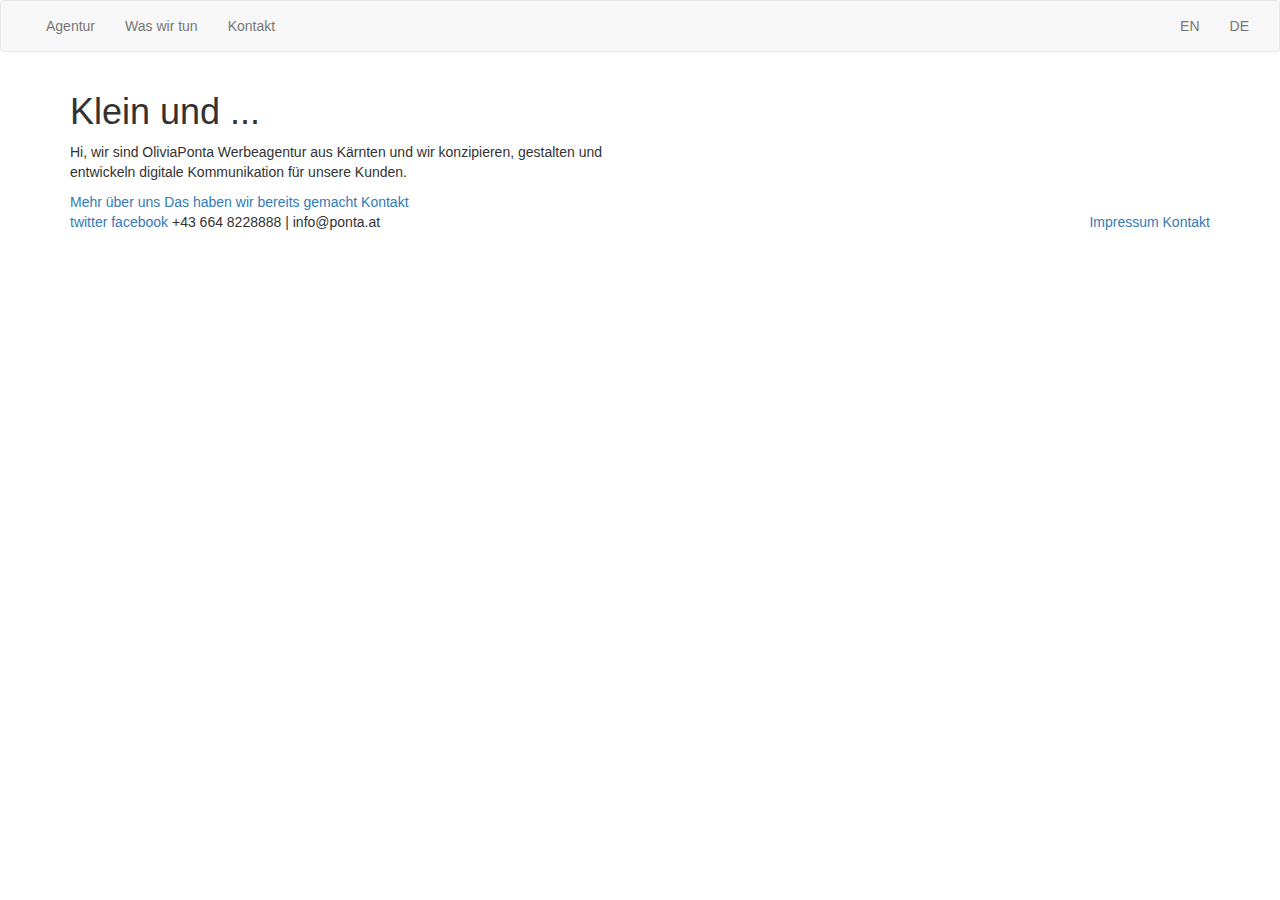
==== index.html @ 5dfd119a "added logo" ====
<!DOCTYPE HTML PUBLIC "-//W3C//DTD HTML 4.01//EN"
	"http://www.w3.org/TR/html4/strict.dtd">
<html>
	<head>
	  <meta http-equiv="Content-type" content="text/html; charset=utf-8"/>
	  <meta name="viewport" content="width=device-width, initial-scale=1">
	  <title>OliviaPonta</title>
	  
	  <!--Bootstrap CSS-->
	  <link rel="stylesheet" href="https://maxcdn.bootstrapcdn.com/bootstrap/3.3.7/css/bootstrap.min.css" type="text/css" media="screen">
	  <!--my Style-->
	  <link rel="stylesheet" href="css/style.css" type="text/css" media="screen" title="no title" charset="utf-8"/>
	</head>
	<body>
		
    <nav class="navbar navbar-default">
        <div class="container-fluid">
            <div class="navbar-header">
                <button type="button" class="navbar-toggle collapsed" data-toggle="collapse" data-target="#collapse" aria-expanded="false">
                    <span class="sr-only">Toggle navigation</span>
                    <span class="icon-bar"></span>
                    <span class="icon-bar"></span>
                    <span class="icon-bar"></span>
                </button>
                <a class="navbar-brand" href="#"><img src="img/opwa-logo.svg" alt="Logo"></a>
            </div>

            <!-- Collect the nav links, forms, and other content for toggling -->
            <div class="collapse navbar-collapse" id="collapse">
                <ul class="nav navbar-nav">
                    <li><a href="#">Agentur</a></li>
                    <li><a href="#">Was wir tun</a></li>
                    <li><a href="#">Kontakt</a></li>
                </ul>
                <ul class="nav navbar-nav navbar-right navbar-lang">
                    <li><a href="#">EN</a></li>
                    <li><a href="#">DE</a></li>
                </ul>
            </div><!-- /.navbar-collapse -->
        </div><!-- /.container-fluid -->
    </nav>
    
    <div class="container">
        <div class="row">
            <header class="col-md-12">
                <h1>Klein und ...</h1>
            </header>
            <section class="col-md-6 description">
                <p>
                    Hi, wir sind OliviaPonta Werbeagentur aus Kärnten und wir konzipieren, gestalten und entwickeln digitale Kommunikation für unsere Kunden.
                </p>
                <a href="#">Mehr über uns</a>
                <a href="#">Das haben wir bereits gemacht</a>
                <a href="#">Kontakt</a>
            </section>
        </div>
    </div>
    
    <footer class="container">
        <div class="row">
            <div class="col-md-12">
                <a href="#">twitter</a>
                <a href="#">facebook</a>
                +43 664 8228888 | info@ponta.at
                <div class="pull-right">
                    <a href="#">Impressum</a>
                    <a href="#">Kontakt</a>
                </div>
            </div>
        </div>
    </footer>
	
	<!--jQuery-->
	<script src="https://code.jquery.com/jquery-3.1.0.min.js" type="text/javascript" charset="utf-8"></script>
	<!--Bootstrap JS-->
	<script src="https://maxcdn.bootstrapcdn.com/bootstrap/3.3.7/js/bootstrap.min.js"></script>
	<!--my Script-->
	<script src="js/script.js" type="text/javascript" charset="utf-8"></script>
	</body>
</html>
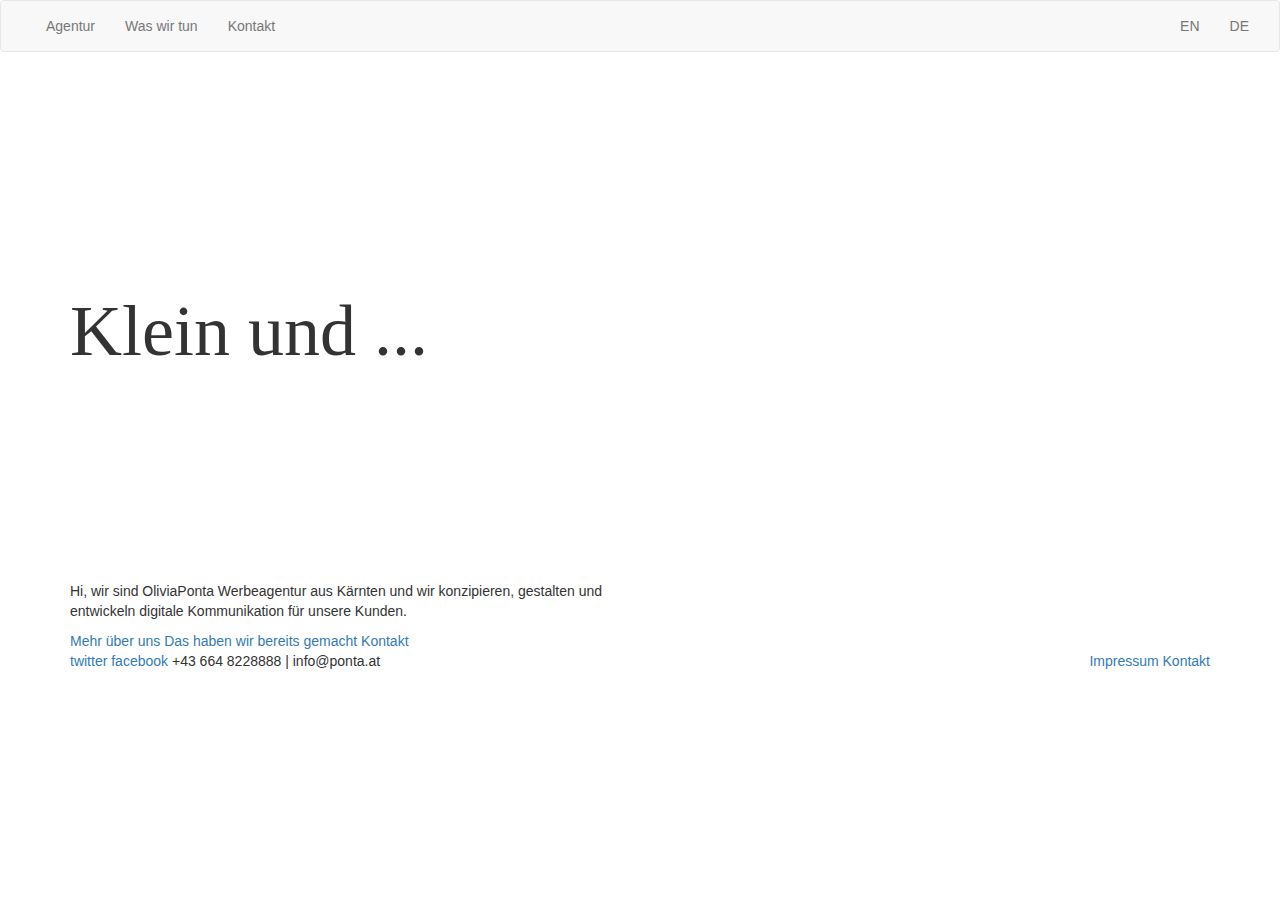
==== commit 6a5158f8: "index header" ====
--- a/index.html
+++ b/index.html
@@ -22,15 +22,15 @@
                     <span class="icon-bar"></span>
                     <span class="icon-bar"></span>
                 </button>
-                <a class="navbar-brand" href="#"><img src="img/opwa-logo.svg" alt="Logo"></a>
+                <a class="navbar-brand active" href="index.html"><img src="img/opwa-logo.svg" alt="Logo"></a>
             </div>
 
             <!-- Collect the nav links, forms, and other content for toggling -->
             <div class="collapse navbar-collapse" id="collapse">
                 <ul class="nav navbar-nav">
-                    <li><a href="#">Agentur</a></li>
-                    <li><a href="#">Was wir tun</a></li>
-                    <li><a href="#">Kontakt</a></li>
+                    <li><a href="agentur.html">Agentur</a></li>
+                    <li><a href="was_wir_tun.html">Was wir tun</a></li>
+                    <li><a href="kontakt.html">Kontakt</a></li>
                 </ul>
                 <ul class="nav navbar-nav navbar-right navbar-lang">
                     <li><a href="#">EN</a></li>
@@ -42,7 +42,7 @@
     
     <div class="container">
         <div class="row">
-            <header class="col-md-12">
+            <header class="col-md-12 header-big">
                 <h1>Klein und ...</h1>
             </header>
             <section class="col-md-6 description">
--- a/css/style.css
+++ b/css/style.css
@@ -0,0 +1,43 @@
+@font-face {
+    font-family: LatoBlack;
+    src: url("../fonts/Lato-Black.ttf");
+}
+
+@font-face {
+    font-family: LatoBold;
+    src: url("../fonts/Lato-Bold.ttf");
+}
+
+@font-face {
+    font-family: LatoLight;
+    src: url("../fonts/Lato-Light.ttf");
+}
+
+@font-face {
+    font-family: MerriweatherLight;
+    src: url("../fonts/Merriweather Light.ttf");
+}
+
+@font-face {
+    font-family: MerriweatherBold;
+    src: url("../fonts/Merriweather-Bold.ttf");
+}
+
+@font-face {
+    font-family: MerriweatherRegular;
+    src: url("../fonts/Merriweather-Regular.ttf");
+}
+
+/* General Styles */
+
+h1 {
+    font-size: 72px;
+    font-family: LatoBlack;
+}
+
+/* Index page */
+
+.header-big {
+    padding-top: 200px;
+    padding-bottom: 200px;
+}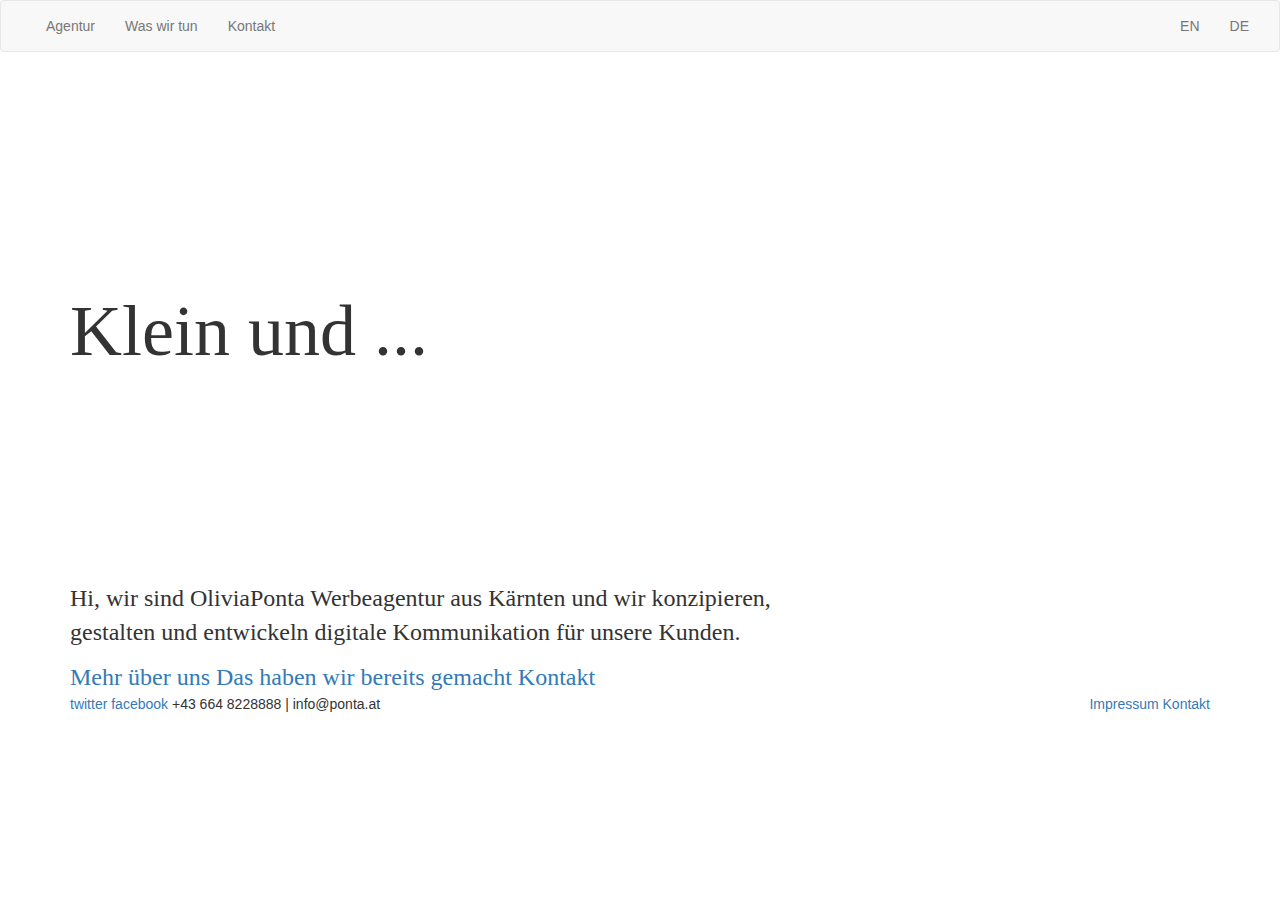
==== commit 7b45ec85: "index description" ====
--- a/index.html
+++ b/index.html
@@ -45,7 +45,7 @@
             <header class="col-md-12 header-big">
                 <h1>Klein und ...</h1>
             </header>
-            <section class="col-md-6 description">
+            <section class="col-md-8 description">
                 <p>
                     Hi, wir sind OliviaPonta Werbeagentur aus Kärnten und wir konzipieren, gestalten und entwickeln digitale Kommunikation für unsere Kunden.
                 </p>
--- a/css/style.css
+++ b/css/style.css
@@ -40,4 +40,9 @@
 .header-big {
     padding-top: 200px;
     padding-bottom: 200px;
+}
+
+.description {
+    font-family: MarriweatherRegular;
+    font-size: 24px;
 }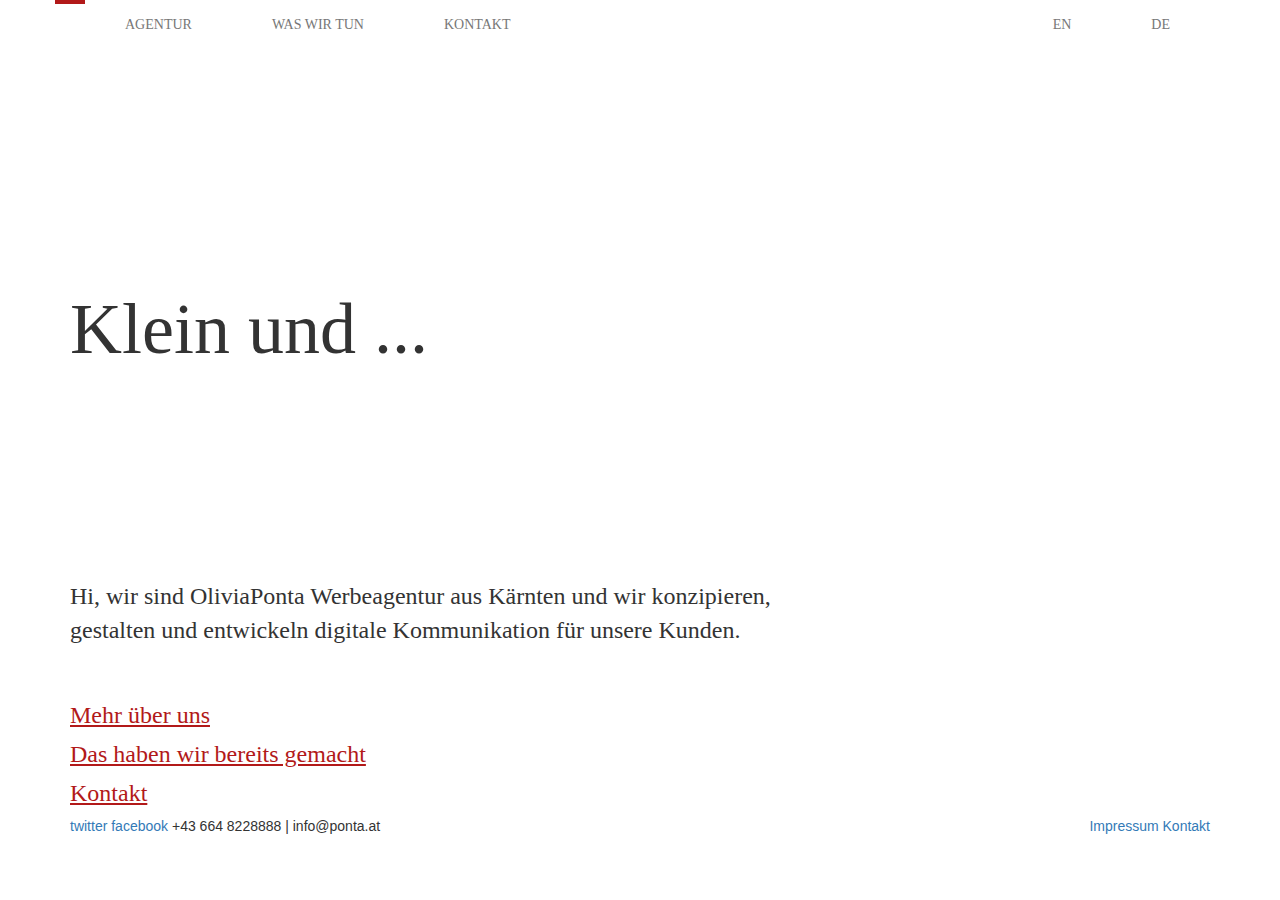
==== commit c00f02d2: "navbar changed to container" ====
--- a/index.html
+++ b/index.html
@@ -14,7 +14,7 @@
 	<body>
 		
     <nav class="navbar navbar-default">
-        <div class="container-fluid">
+        <div class="container">
             <div class="navbar-header">
                 <button type="button" class="navbar-toggle collapsed" data-toggle="collapse" data-target="#collapse" aria-expanded="false">
                     <span class="sr-only">Toggle navigation</span>
@@ -49,9 +49,11 @@
                 <p>
                     Hi, wir sind OliviaPonta Werbeagentur aus Kärnten und wir konzipieren, gestalten und entwickeln digitale Kommunikation für unsere Kunden.
                 </p>
-                <a href="#">Mehr über uns</a>
-                <a href="#">Das haben wir bereits gemacht</a>
-                <a href="#">Kontakt</a>
+                <div class="links">
+                    <a href="#">Mehr über uns</a>
+                    <a href="#">Das haben wir bereits gemacht</a>
+                    <a href="#">Kontakt</a>
+                </div>
             </section>
         </div>
     </div>
--- a/css/style.css
+++ b/css/style.css
@@ -35,6 +35,42 @@
     font-family: LatoBlack;
 }
 
+/* Navbar */
+
+.navbar-header a.active {
+    border-top: 4px solid #b21919;
+}
+
+.navbar-default {
+    background: transparent;
+    border-radius: 0;
+    border: 0;
+}
+
+.navbar li.active {
+    border-top: 4px solid #b21919;
+    background-color: transparent;
+}
+
+.navbar-default .navbar-nav > .active > a, .navbar-default .navbar-nav > .active > a:focus, .navbar-default .navbar-nav > .active > a:hover {
+    background-color: transparent;
+    color: #b21919;
+    padding-top: 11px;
+}
+
+.navbar-default .navbar-nav > li > a:focus, .navbar-default .navbar-nav > li > a:hover {
+    color: #b21919;
+}
+
+.navbar li a {
+    color: #1d1d1b;
+    font-family: LatoBold;
+    font-size: 14px;
+    text-transform: uppercase;
+    padding-left: 40px;
+    padding-right: 40px;
+}
+
 /* Index page */
 
 .header-big {
@@ -45,4 +81,15 @@
 .description {
     font-family: MarriweatherRegular;
     font-size: 24px;
+}
+
+.description .links {
+    margin-top: 50px;
+}
+
+.description .links a {
+    display: block;
+    color: #b21919;
+    text-decoration: underline;
+    margin-bottom: 5px;
 }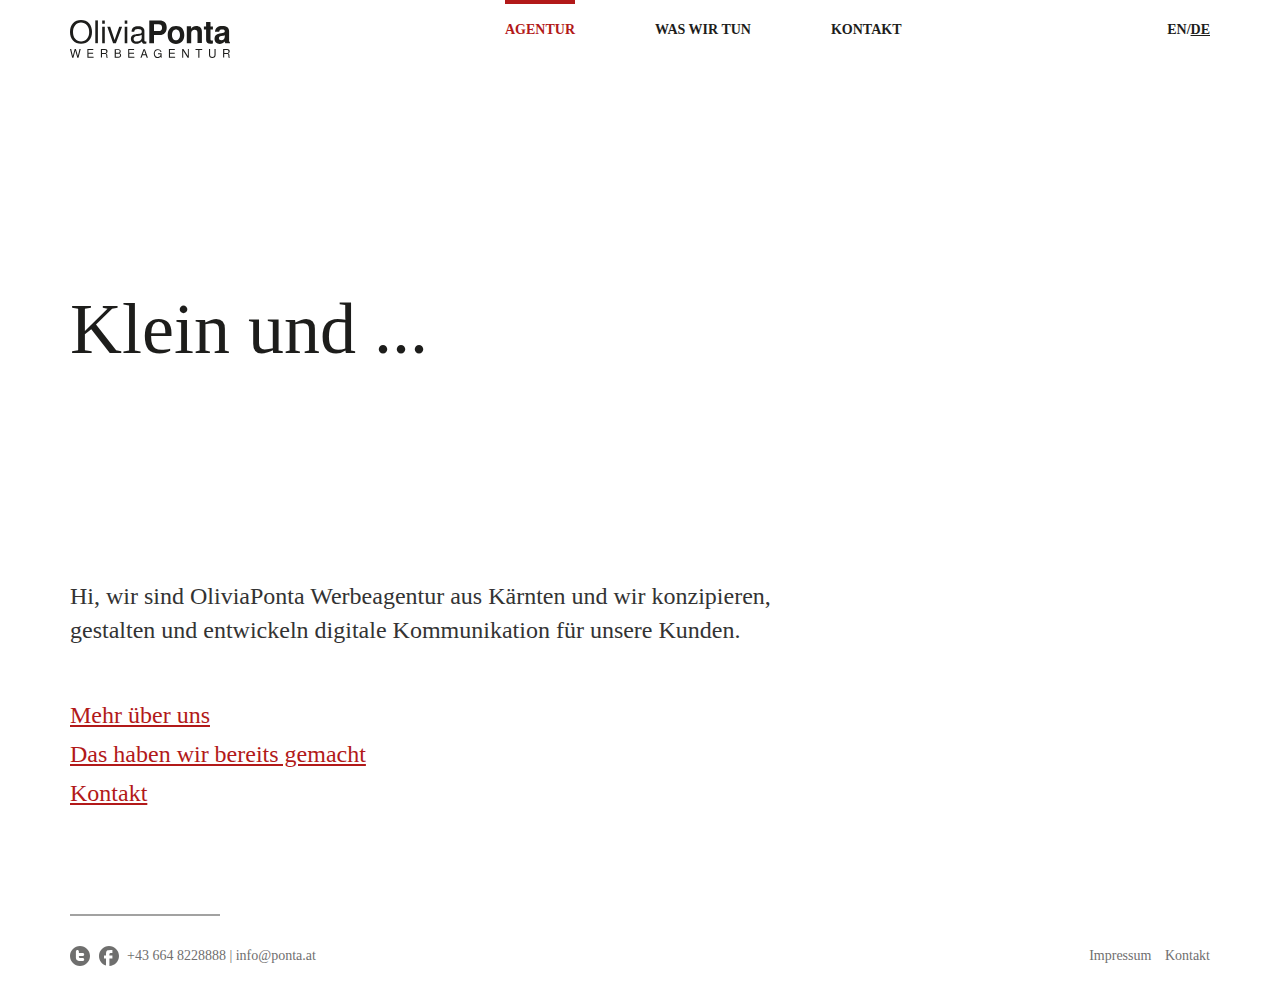
==== commit 0a15406a: "nav fixed when scroll" ====
--- a/index.html
+++ b/index.html
@@ -12,31 +12,34 @@
 	  <link rel="stylesheet" href="css/style.css" type="text/css" media="screen" title="no title" charset="utf-8"/>
 	</head>
 	<body>
-		
     <nav class="navbar navbar-default">
-        <div class="container">
-            <div class="navbar-header">
-                <button type="button" class="navbar-toggle collapsed" data-toggle="collapse" data-target="#collapse" aria-expanded="false">
-                    <span class="sr-only">Toggle navigation</span>
-                    <span class="icon-bar"></span>
-                    <span class="icon-bar"></span>
-                    <span class="icon-bar"></span>
-                </button>
-                <a class="navbar-brand active" href="index.html"><img src="img/opwa-logo.svg" alt="Logo"></a>
+        <div class="container-fluid">
+            <div class="row">
+                <div class="container">
+                    <div class="navbar-header">
+                        <button type="button" class="navbar-toggle collapsed" data-toggle="collapse" data-target="#collapse" aria-expanded="false">
+                            <span class="sr-only">Toggle navigation</span>
+                            <span class="icon-bar"></span>
+                            <span class="icon-bar"></span>
+                            <span class="icon-bar"></span>
+                        </button>
+                        <a class="navbar-brand" href="index.html"><img src="img/opwa-logo.svg" alt="Logo"></a>
+                    </div>
+
+                    <!-- Collect the nav links, forms, and other content for toggling -->
+                    <div class="collapse navbar-collapse" id="collapse">
+                        <ul class="nav navbar-nav">
+                            <li class="active"><a href="agentur.html">Agentur</a></li>
+                            <li><a href="was_wir_tun.html">Was wir tun</a></li>
+                            <li><a href="kontakt.html">Kontakt</a></li>
+                        </ul>
+                        <ul class="nav navbar-nav navbar-right navbar-lang">
+                            <li><a href="#">EN</a></li>
+                            <li class="enabled"><a href="#">DE</a></li>
+                        </ul>
+                    </div><!-- /.navbar-collapse -->
+                </div>
             </div>
-
-            <!-- Collect the nav links, forms, and other content for toggling -->
-            <div class="collapse navbar-collapse" id="collapse">
-                <ul class="nav navbar-nav">
-                    <li><a href="agentur.html">Agentur</a></li>
-                    <li><a href="was_wir_tun.html">Was wir tun</a></li>
-                    <li><a href="kontakt.html">Kontakt</a></li>
-                </ul>
-                <ul class="nav navbar-nav navbar-right navbar-lang">
-                    <li><a href="#">EN</a></li>
-                    <li><a href="#">DE</a></li>
-                </ul>
-            </div><!-- /.navbar-collapse -->
         </div><!-- /.container-fluid -->
     </nav>
     
@@ -61,8 +64,8 @@
     <footer class="container">
         <div class="row">
             <div class="col-md-12">
-                <a href="#">twitter</a>
-                <a href="#">facebook</a>
+                <a class="footer-icon" href="#"><img src="img/icon-twitter.svg" alt=""></a>
+                <a class="footer-icon" href="#"><img src="img/icon-facebook.svg" alt=""></a>
                 +43 664 8228888 | info@ponta.at
                 <div class="pull-right">
                     <a href="#">Impressum</a>
--- a/css/style.css
+++ b/css/style.css
@@ -1,11 +1,6 @@
 @font-face {
     font-family: LatoBlack;
     src: url("../fonts/Lato-Black.ttf");
-}
-
-@font-face {
-    font-family: LatoBold;
-    src: url("../fonts/Lato-Bold.ttf");
 }
 
 @font-face {
@@ -14,6 +9,11 @@
 }
 
 @font-face {
+    font-family: LatoRegular;
+    src: url("../fonts/Lato-Regular.ttf");
+}
+
+@font-face {
     font-family: MerriweatherLight;
     src: url("../fonts/Merriweather Light.ttf");
 }
@@ -30,24 +30,128 @@
 
 /* General Styles */
 
+body {
+    font-family: MerriweatherLight;
+}
+
 h1 {
+    color: #1d1d1b;
     font-size: 72px;
     font-family: LatoBlack;
 }
 
+h3 {
+    color: #1d1d1b;
+    font-size: 36px;
+    font-family: LatoBlack;
+    margin-bottom: 30px;
+    margin-top: 120px;
+}
+
+h4 {
+    color: #1d1d1b;
+    font-size: 24px;
+    font-family: LatoBlack;
+    margin-bottom: 30px;
+}
+
+h5 {
+    color: #575756;
+    font-family: MerriweatherLight;
+    font-style: italic;
+    font-size: 16px;
+    margin-top: 40px;
+}
+
+.special-header {
+    position:relative;
+    padding-top: 200px;
+    padding-bottom: 200px;
+}
+
+.special-header:after {
+    content: "";
+    display: block;
+    width: 50px;
+    height: 10px;
+    background-color: #1d1d1b;
+    left: 50%;
+    top: 330px;
+    transform: translateX(-50%);
+    position: absolute;
+}
+
+.nav-breadcrumb {
+    background-color: #fcfcfb;
+    border-top: 1px solid #e9e9e9;
+    border-bottom: 1px solid #e9e9e9;
+    padding: 25px 15px;
+}
+
+.nav-breadcrumb h4 {
+    margin: 0;
+}
+
+.nav-breadcrumb .btn-close {
+    background-color: transparent;
+    border: 0;
+}
+
+.nav-breadcrumb .btn-close img{
+    background-color: transparent;
+    border: 0;
+    width: 25px;
+    height: 25px;
+}
+
+
+
 /* Navbar */
 
+.navbar{
+    width: 100%;
+    background-color: white;
+}
+
+.navbar.fixed {
+    position: fixed;
+    left: 50%;
+    transform: translateX(-50%);
+    z-index: 1;
+    transform: all 0.3 ease;
+    border-bottom: 1px solid #e9e9e9;
+}
+
+.navbar-brand img {
+    width: 160px;
+}
+
+ul.nav.navbar-nav {
+    margin-left: 220px
+}
+
+.navbar-nav > li > a, .navbar-header a {
+    padding-top: 20px;
+    padding-bottom: 20px;
+}
+
 .navbar-header a.active {
+    padding-top: 0;
+}
+
+.navbar-header a.active img{
     border-top: 4px solid #b21919;
+    padding-top: 16px;
 }
 
 .navbar-default {
     background: transparent;
     border-radius: 0;
     border: 0;
-}
-
-.navbar li.active {
+    margin-bottom: 10px;
+}
+
+.navbar li.active a{
     border-top: 4px solid #b21919;
     background-color: transparent;
 }
@@ -55,20 +159,46 @@
 .navbar-default .navbar-nav > .active > a, .navbar-default .navbar-nav > .active > a:focus, .navbar-default .navbar-nav > .active > a:hover {
     background-color: transparent;
     color: #b21919;
-    padding-top: 11px;
+    padding-top: 16px;
 }
 
 .navbar-default .navbar-nav > li > a:focus, .navbar-default .navbar-nav > li > a:hover {
     color: #b21919;
 }
 
+.navbar li{
+    padding-left: 40px;
+    padding-right: 40px;
+}
+
 .navbar li a {
     color: #1d1d1b;
-    font-family: LatoBold;
+    font-family: LatoRegular;
+    font-weight: bold;
     font-size: 14px;
     text-transform: uppercase;
-    padding-left: 40px;
-    padding-right: 40px;
+    padding-left: 0px;
+    padding-right: 0px;
+}
+
+.navbar-default .navbar-nav > li > a {
+    color: #1d1d1b;
+}
+
+.navbar-right li{
+    padding-left: 0;
+    padding-right: 0;
+    font-family: MerriweatherBold;
+}
+
+.navbar-right li.enabled a{
+    font-family: MerriweatherLight;
+    text-decoration: underline;
+}
+
+.navbar-right li:first-of-type a:after {
+    content: "/";
+    display: inline-block;
 }
 
 /* Index page */
@@ -92,4 +222,263 @@
     color: #b21919;
     text-decoration: underline;
     margin-bottom: 5px;
+}
+
+/* Was wir tun page */
+
+.skills ul{
+    list-style-type: none;
+    padding: 0;
+}
+
+.skills h4 {
+    font-size: 20px;
+    font-family: LatoRegular;
+    font-weight: bold;
+    margin-top: 50px;
+    margin-bottom: 30px;
+}
+
+.skills li li {
+    display: inline-block;
+}
+
+.skills li a {
+    color: #1d1d1b;
+    font-size: 16px;
+}
+
+.skills li a:hover {
+    color: #b21919;
+    text-decoration: underline;
+}
+
+.skills li li:not(:last-of-type) {
+    padding-right: 20px;
+    position: relative;
+}
+
+.skills li li:not(:last-of-type):after {
+    content: '';
+    display: block;
+    border-radius: 50%;
+    height: 3px;
+    width: 3px;
+    background-color: #1d1d1b;
+    position: absolute;
+    top: calc(50% - 1.5px);
+    right: 7px;
+}
+
+/* Agentur page */
+.pontateam {
+    background-image:url("../img/pontateam.jpg");
+    height: 400px;
+}
+
+.domination {
+    background-image:url("../img/banner-domination-1200.jpg");
+    height: 250px;
+}
+
+.werte {
+    background-image:url("../img/banner-werte-1200.jpg");
+    height: 250px;
+}
+
+.work {
+    background-image:url("../img/banner-work-1200.jpg");
+    height: 250px;
+}
+
+.parallax {
+    background-size: 100%;
+    background-repeat: no-repeat;
+    background-attachment: fixed;
+    background-position: center center;
+}
+
+.parallax-sub {
+    background-size: 100%;
+    background-position: center center;
+    background-repeat: no-repeat;
+    background-attachment: fixed;
+}
+
+.art p{
+    color: #575756;
+    font-family: MerriweatherLight;
+    font-size: 16px;
+    line-height: 30px;
+    margin-top: 20px;
+}
+
+.art strong {
+    font-family: MerriweatherBold;
+}
+
+.art p a {
+    color: #b21919;
+}
+
+.art p a:hover {
+    color: #b21919;
+    text-decoration: underline;
+}
+
+.contact-info-box {
+    margin-top: 180px;
+    margin-bottom: 70px;
+}
+
+.contact-info-box .smart-text {
+    font-size: 24px;
+    color: #575756;
+    font-family: MerriweatherLight;
+}
+
+.contact-info-box a {
+    font-size: 36px;
+    color: #575756;
+    font-family: LatoBlack;
+    margin-top: 50px;
+    text-decoration: underline;
+}
+
+.testimonial img {
+    margin-top: 70px;
+}
+
+.testimonial p {
+    font-family: MerriweatherLight;
+    font-size: 14px;
+    line-height: 25px;
+    color: #575756;
+    margin-top: 30px;
+}
+
+.testimonial p .name{
+    font-family: LatoRegular;
+    font-weight: bold;
+}
+
+/* Single Project page style */
+.project-description p{
+    font-family: MerriweatherLight;
+    font-size: 16px;
+    color: #575756;
+    line-height: 30px;
+}
+
+.project-details a {
+    color: #b21919;
+    text-decoration: underline;
+}
+
+.project-details .inline-list {
+    list-style-type: none;
+    padding: 0;
+}
+
+.project-details .inline-list li{
+    color: #575756;
+    display: inline-block;
+}
+
+.project-details .inline-list li:not(:last-of-type):after {
+    content: ","
+}
+
+/* Kontakt page style */
+.special-header-background {
+    background-image: url("../img/contact-bw-cut.jpg");
+    background-repeat: no-repeat;
+    background-size: cover;
+    background-position: center center;
+    background-attachment: fixed;
+    height: 300px;
+    padding-top: 114px;
+    padding-bottom: 114px;
+    margin-top: 50px;
+}
+
+.special-header-background h1 {
+    color: #fff;
+    margin: 0;
+}
+
+.special-header-background:after {
+    background-color: #fff;
+    top: 210px;
+}
+
+.contact p {
+    color: #575756;
+    font-family: MerriweatherLight;
+    font-size: 16px;
+    line-height: 34px;
+    margin-top: 50px;
+}
+
+.contact a {
+    color: #0f3e67;
+    text-decoration: underline;
+}
+
+.contact h2 {
+    color: #1d1d1b;
+    font-size: 36px;
+    font-family: LatoBlack;
+    margin-top: 130px;
+}
+
+.contact-simple-box img {
+    height: 60px;
+    display: block;
+    margin: 30px auto;
+}
+
+.contact-simple-box a {
+    font-size: 20px;
+    font-family: LatoRegular;
+    font-weight: bold;
+}
+
+/* Footer style */
+footer {
+    color: #706f6f;
+    position: relative;
+    margin-top: 100px;
+    padding-top: 30px;
+    padding-bottom: 30px;
+    font-family: MerriweatherLight;
+    font-size: 14px;
+}
+
+footer:before {
+    position:absolute;
+    top: -2px;
+    left: 15px;
+    width: 150px;
+    height: 2px;
+    background-color: #a2a2a1;
+}
+
+footer .footer-icon img{
+    height: 20px;
+    width: 20px;
+}
+
+footer a {
+    color: #706f6f;
+    margin-right: 5px;
+}
+
+footer a:hover {
+    color: #706f6f;
+}
+
+footer .pull-right a {
+    margin-right: 0;
+    margin-left: 10px;
 }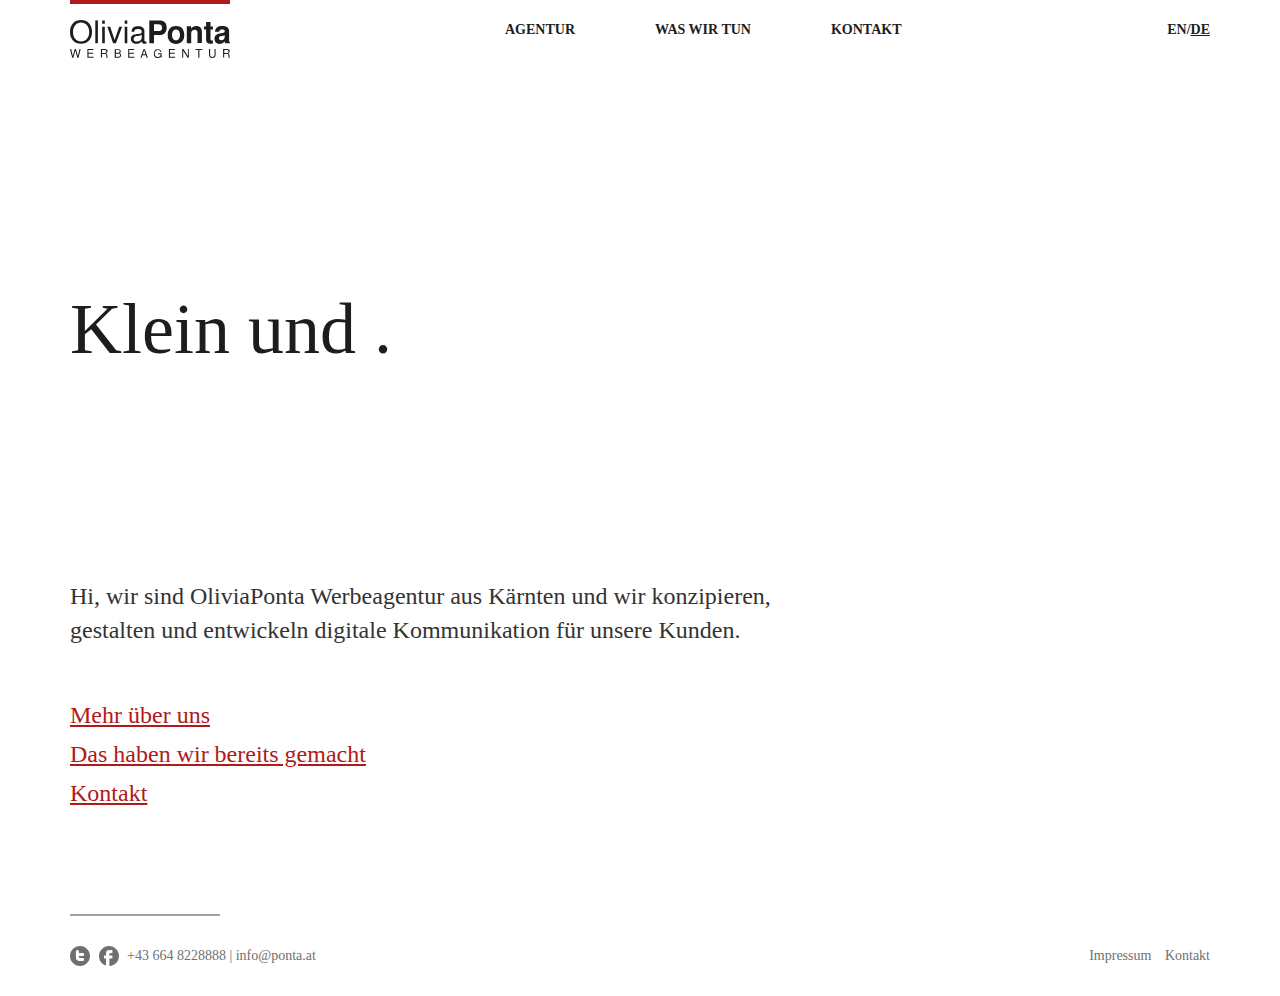
==== commit 4af21abe: "icon nav animation" ====
--- a/index.html
+++ b/index.html
@@ -17,19 +17,19 @@
             <div class="row">
                 <div class="container">
                     <div class="navbar-header">
-                        <button type="button" class="navbar-toggle collapsed" data-toggle="collapse" data-target="#collapse" aria-expanded="false">
-                            <span class="sr-only">Toggle navigation</span>
-                            <span class="icon-bar"></span>
-                            <span class="icon-bar"></span>
-                            <span class="icon-bar"></span>
+                        <button type="button" class="navbar-toggle collapsed" data-toggle="collapse" data-target="#collapse" aria-expanded="false" id="nav-icon3">
+                            <span></span>
+                            <span></span>
+                            <span></span>
+                            <span></span>
                         </button>
-                        <a class="navbar-brand" href="index.html"><img src="img/opwa-logo.svg" alt="Logo"></a>
+                        <a class="navbar-brand active" href="index.html"><img src="img/opwa-logo.svg" alt="Logo"></a>
                     </div>
 
                     <!-- Collect the nav links, forms, and other content for toggling -->
                     <div class="collapse navbar-collapse" id="collapse">
                         <ul class="nav navbar-nav">
-                            <li class="active"><a href="agentur.html">Agentur</a></li>
+                            <li><a href="agentur.html">Agentur</a></li>
                             <li><a href="was_wir_tun.html">Was wir tun</a></li>
                             <li><a href="kontakt.html">Kontakt</a></li>
                         </ul>
@@ -46,7 +46,7 @@
     <div class="container">
         <div class="row">
             <header class="col-md-12 header-big">
-                <h1>Klein und ...</h1>
+                <h1>Klein und <span id="added_text"></span></h1>
             </header>
             <section class="col-md-8 description">
                 <p>
--- a/css/style.css
+++ b/css/style.css
@@ -1,3 +1,8 @@
+@font-face {
+    font-family: LatoRegular;
+    src: url("../fonts/Lato-Regular.ttf");
+}
+
 @font-face {
     font-family: LatoBlack;
     src: url("../fonts/Lato-Black.ttf");
@@ -9,11 +14,6 @@
 }
 
 @font-face {
-    font-family: LatoRegular;
-    src: url("../fonts/Lato-Regular.ttf");
-}
-
-@font-face {
     font-family: MerriweatherLight;
     src: url("../fonts/Merriweather Light.ttf");
 }
@@ -32,6 +32,8 @@
 
 body {
     font-family: MerriweatherLight;
+    margin-top: 70px;
+    position: relative;
 }
 
 h1 {
@@ -92,12 +94,12 @@
     margin: 0;
 }
 
-.nav-breadcrumb .btn-close {
+.btn-close {
     background-color: transparent;
     border: 0;
 }
 
-.nav-breadcrumb .btn-close img{
+.btn-close img{
     background-color: transparent;
     border: 0;
     width: 25px;
@@ -108,18 +110,18 @@
 
 /* Navbar */
 
-.navbar{
+.navbar {
+    border-bottom:0px solid #e9e9e9;
+    position: fixed;
+    padding-bottom: 10px;
+    top: 0;
     width: 100%;
-    background-color: white;
-}
-
-.navbar.fixed {
-    position: fixed;
-    left: 50%;
-    transform: translateX(-50%);
-    z-index: 1;
-    transform: all 0.3 ease;
-    border-bottom: 1px solid #e9e9e9;
+    z-index: 2;
+}
+
+.navbar.scrolled {
+    border-bottom:1px solid #e9e9e9;
+/*    transition: border 0.3s ease;*/
 }
 
 .navbar-brand img {
@@ -145,7 +147,7 @@
 }
 
 .navbar-default {
-    background: transparent;
+    background: white;
     border-radius: 0;
     border: 0;
     margin-bottom: 10px;
@@ -226,12 +228,76 @@
 
 /* Was wir tun page */
 
+#category-info{
+    background: #fbfaf8; /* Old browsers */
+    background: -moz-linear-gradient(top, #fbfaf8 0%, #ffffff 100%); /* FF3.6-15 */
+    background: -webkit-linear-gradient(top, #fbfaf8 0%,#ffffff 100%); /* Chrome10-25,Safari5.1-6 */
+    background: linear-gradient(to bottom, #fbfaf8 0%,#ffffff 100%); /* W3C, IE10+, FF16+, Chrome26+, Opera12+, Safari7+ */
+    filter: progid:DXImageTransform.Microsoft.gradient( startColorstr='#fbfaf8', endColorstr='#ffffff',GradientType=0 ); /* IE6-9 */
+    
+    display: none;
+    padding: 50px 15px;
+    position: absolute;
+    left: 0;
+    margin-top: 20px;
+    opacity: 0;
+    transition: opacity 0.5s ease-in-out;
+    width: 100%;
+    z-index: 1;
+}
+
+#category-info.showing {
+    display: block;
+    opacity: 1;
+}
+
+.category-description {
+    font-family: MerriweatherLight;
+    font-size: 16px;
+    line-height: 30px;
+    margin-bottom: 100px;
+}
+
+.projects .project {
+    margin-bottom: 30px;
+    position: relative;
+}
+
+.project.small, .project.medium {
+    background-color: #eeede2;
+}
+
+.project.small {
+    height: 360px;
+}
+
+.project.medium {
+    height: 480px;
+}
+
+.project a {
+    position: absolute;
+    top: 50%;
+    left: 50%;
+    transform: translate(-50%, -50%);
+    font-family: MerriweatherRegular;
+    font-size: 16px;
+    color: #1d1d1b;
+    padding: 15px 40px;
+    border-radius: 5px;
+    border: 1px solid #d1d1d1;
+}
+
+.skills {
+    position: static;
+}
+
 .skills ul{
     list-style-type: none;
     padding: 0;
 }
 
-.skills h4 {
+.skills ul li > h4 {
     font-size: 20px;
     font-family: LatoRegular;
     font-weight: bold;
@@ -248,7 +314,7 @@
     font-size: 16px;
 }
 
-.skills li a:hover {
+.skills li a:hover, .skills li a.active {
     color: #b21919;
     text-decoration: underline;
 }
@@ -292,17 +358,14 @@
 }
 
 .parallax {
-    background-size: 100%;
     background-repeat: no-repeat;
-    background-attachment: fixed;
-    background-position: center center;
+    background-position: center bottom;
+    
 }
 
 .parallax-sub {
-    background-size: 100%;
     background-position: center center;
     background-repeat: no-repeat;
-    background-attachment: fixed;
 }
 
 .art p{
@@ -393,13 +456,11 @@
 .special-header-background {
     background-image: url("../img/contact-bw-cut.jpg");
     background-repeat: no-repeat;
-    background-size: cover;
-    background-position: center center;
-    background-attachment: fixed;
+    background-position: center top;
     height: 300px;
     padding-top: 114px;
     padding-bottom: 114px;
-    margin-top: 50px;
+    margin-top: 100px;
 }
 
 .special-header-background h1 {
@@ -481,4 +542,149 @@
 footer .pull-right a {
     margin-right: 0;
     margin-left: 10px;
-}+}
+
+/* Nav icon style */
+#nav-icon3 {
+  width: 60px;
+  height: 45px;
+  position: relative;
+  margin: 50px auto;
+  -webkit-transform: rotate(0deg);
+  -moz-transform: rotate(0deg);
+  -o-transform: rotate(0deg);
+  transform: rotate(0deg);
+  -webkit-transition: .5s ease-in-out;
+  -moz-transition: .5s ease-in-out;
+  -o-transition: .5s ease-in-out;
+  transition: .5s ease-in-out;
+  cursor: pointer;
+}
+
+#nav-icon3 span{
+  display: block;
+  position: absolute;
+  height: 9px;
+  width: 100%;
+  background: #d3531a;
+  border-radius: 9px;
+  opacity: 1;
+  left: 0;
+  -webkit-transform: rotate(0deg);
+  -moz-transform: rotate(0deg);
+  -o-transform: rotate(0deg);
+  transform: rotate(0deg);
+  -webkit-transition: .25s ease-in-out;
+  -moz-transition: .25s ease-in-out;
+  -o-transition: .25s ease-in-out;
+  transition: .25s ease-in-out;
+}
+
+#nav-icon3 span:nth-child(1) {
+  top: 0px;
+}
+
+#nav-icon3 span:nth-child(2),#nav-icon3 span:nth-child(3) {
+  top: 18px;
+}
+
+#nav-icon3 span:nth-child(4) {
+  top: 36px;
+}
+
+#nav-icon3.open span:nth-child(1) {
+  top: 18px;
+  width: 0%;
+  left: 50%;
+}
+
+#nav-icon3.open span:nth-child(2) {
+  -webkit-transform: rotate(45deg);
+  -moz-transform: rotate(45deg);
+  -o-transform: rotate(45deg);
+  transform: rotate(45deg);
+}
+
+#nav-icon3.open span:nth-child(3) {
+  -webkit-transform: rotate(-45deg);
+  -moz-transform: rotate(-45deg);
+  -o-transform: rotate(-45deg);
+  transform: rotate(-45deg);
+}
+
+#nav-icon3.open span:nth-child(4) {
+  top: 18px;
+  width: 0%;
+  left: 50%;
+}
+
+/* Media queries */
+@media (max-width: 1200px) {
+    ul.nav.navbar-nav {
+        margin-left: 110px;
+    }
+}
+
+@media (max-width: 992px) {
+    ul.nav.navbar-nav {
+        margin-left: 0;
+    }
+    
+    h1 {
+        font-size: 64px;
+    }
+}
+
+@media (max-width: 768px) {
+    .navbar-header a.active img {
+        border-top: 0;
+        padding-top: 10px;
+    }   
+    
+    .navbar-collapse {
+        box-shadow: none;
+        border: none;
+    }
+    
+    .navbar li.active a {
+        border-top: none;
+    }
+    
+    ul.nav.navbar-nav {
+        margin: 20px -15px;
+    }
+    
+    .navbar li {
+        padding-left: 0;
+        padding-right: 0;
+        text-align: center;
+    }
+    
+    .navbar-nav > li > a, .navbar-header a, .navbar-default .navbar-nav > .active > a, .navbar-default .navbar-nav > .active > a:focus, .navbar-default .navbar-nav > .active > a:hover {
+        padding-top: 10px;
+        padding-bottom: 10px;
+    }
+    
+    ul.nav.navbar-right {
+        position: relative;
+        left: 50%;
+        transform: translateX(-50%);
+        margin: 0;
+        width: 50px;
+    }
+    
+    .navbar-right li {
+        float: left;
+    }
+    
+    h1 {
+        font-size: 40px;
+    }
+    
+    .special-header, .header-big {
+        padding-top: 120px;
+        padding-bottom: 120px;
+    }
+    
+}
+
